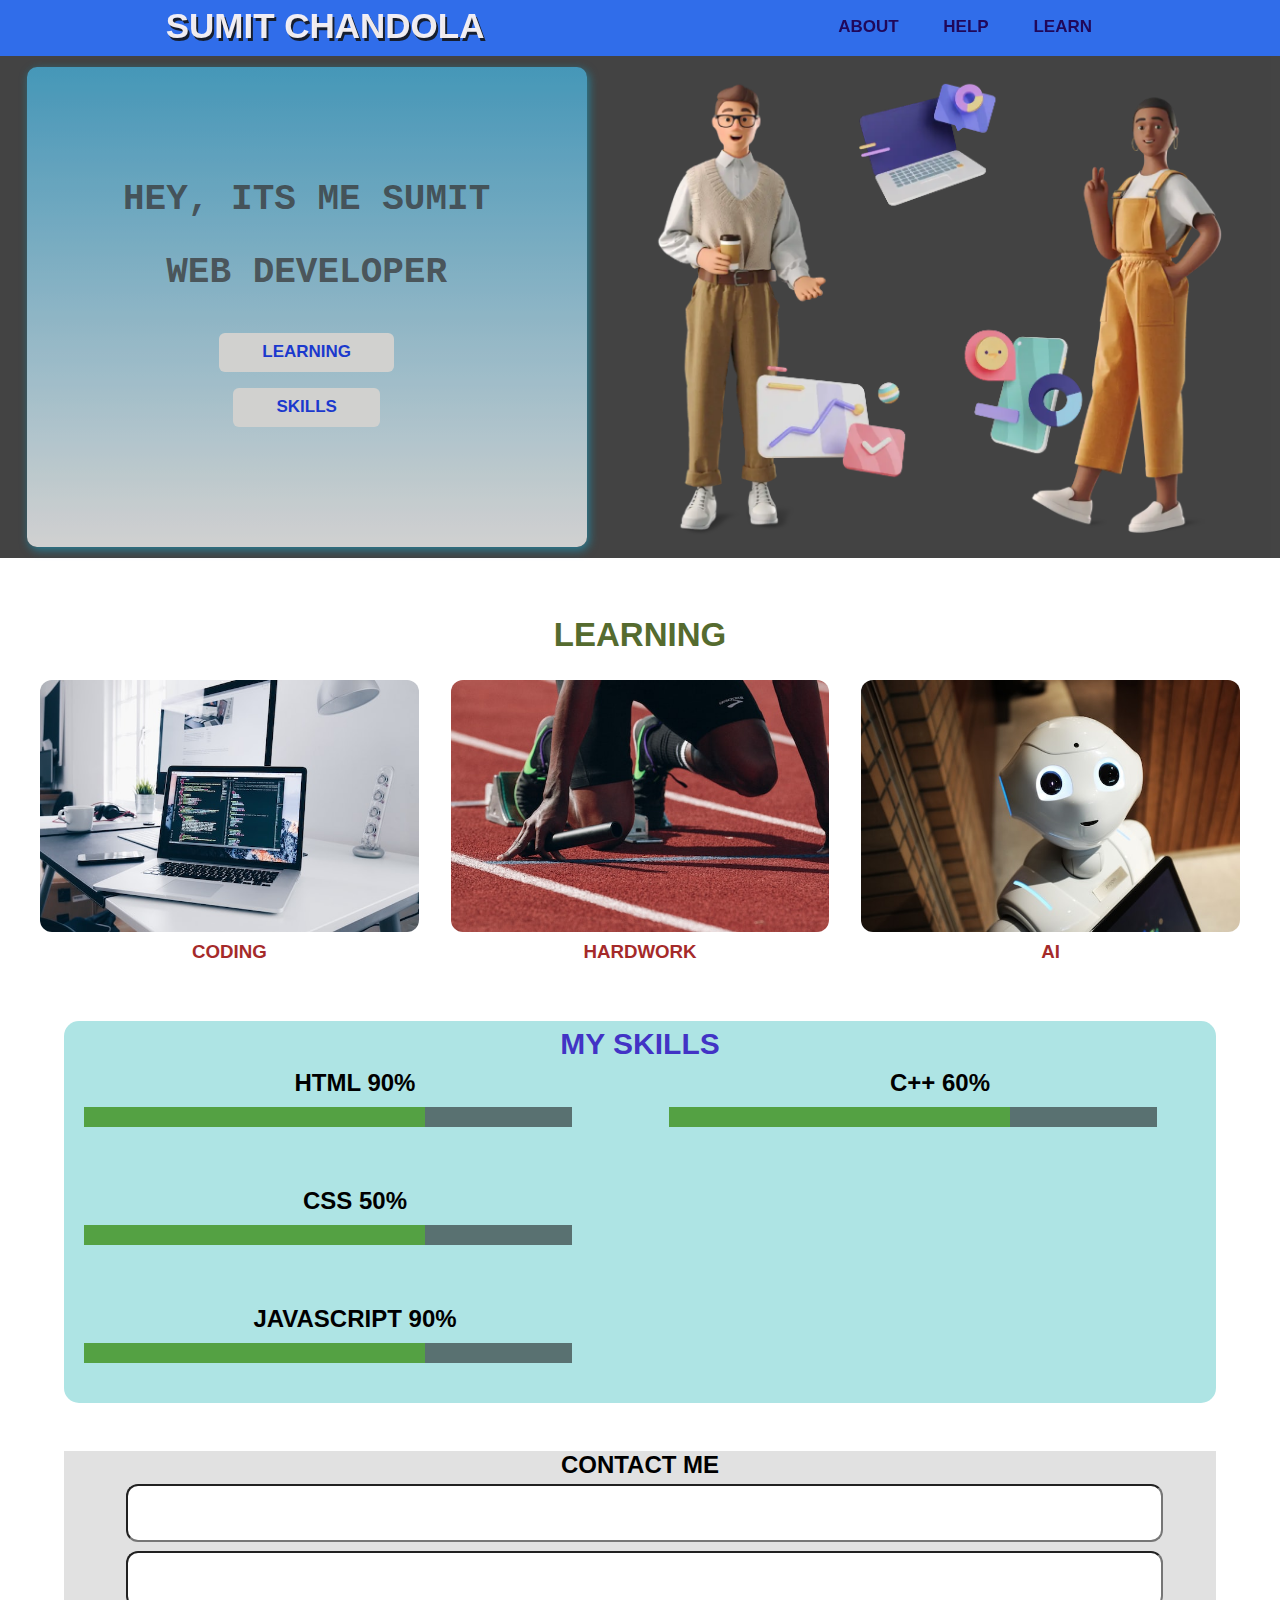
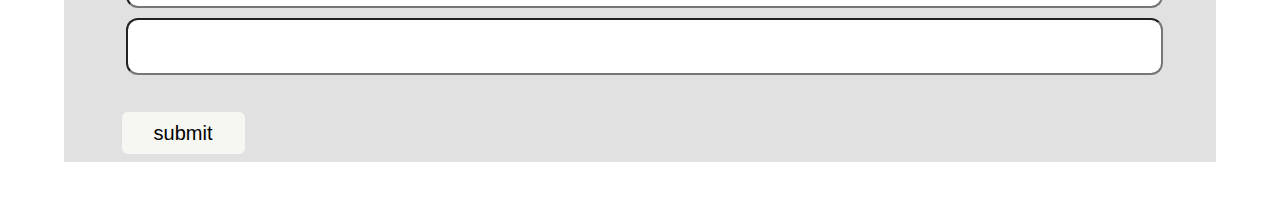
==== task 2/index.html @ cefd3382 "commit task2" ====
<!DOCTYPE html>
<html lang="en">

<head>
    <meta charset="UTF-8">
    <meta http-equiv="X-UA-Compatible" content="IE=edge">
    <meta name="viewport" content="width=device-width, initial-scale=1.0">
    <title>MY PORTFOLIO</title>
    <link rel="stylesheet" href="style.css">
</head>

<body>
    <header>
        <div class="nav-bar">
            <div id="left">SUMIT CHANDOLA</div>
            <div id="right">

                <li><a href="">ABOUT</a></li>
                <li><a href="">HELP</a></li>

                <li><a href="">LEARN</a></li>
            </div>
        </div>
    </header>
    <main>
        <div class="container">

            <div id="intro">
                <h2>HEY, ITS ME SUMIT</h2>
                <h2>WEB DEVELOPER</h2>
                <button> <a href="">LEARNING</a> </button>
                <button><a href="">SKILLS</a></button>
            </div>
            <div id="img-container">
                <img src="./images/portfolio image.webp" alt="">
            </div>
        </div>

    </main>
    <section>
        <h2>LEARNING</h2>
        <div id="learn-stacks">
            <div id="flex-content">
                <img src="./images/code.jpg" alt="">
                <h3 id="text">CODING</h3>
            </div>
            <div id="flex-content">
                <img src="./images/hardwork.jpg" alt="">
                <h3 id="text">HARDWORK</h3>
            </div>

            <div id="flex-content">
                <img src="./images/robot.jpg" alt="">
                <h3 id="text">AI</h3>
            </div>

        </div>
    </section>
    <div id="skill-container">
        <div id="skill">
            <h2>MY SKILLS</h2>
        </div>

        <div id="skill-section">

            <div id="grid-item">
                <div id="sub">
                    <h2>HTML <span>90%</span> </h2>
                </div>
                <div id="progress">
                    <div>
                        <span></span>
                    </div>
                </div>
            </div>
            <div id="grid-item">
                <div id="sub">
                    <h2>CSS <span>50%</span> </h2>
                </div>
                <div id="progress">
                    <div>
                        <span></span>
                    </div>
                </div>
            </div>
            <div id="grid-item">
                <div id="sub">
                    <h2>JAVASCRIPT <span>90%</span> </h2>
                </div>
                <div id="progress">
                    <div>
                        <span></span>
                    </div>
                </div>
            </div>
            <div id="grid-item">
                <div id="sub">
                    <h2>C++ <span>60%</span> </h2>
                </div>
                <div id="progress">
                    <div>
                        <span></span>
                    </div>
                </div>
            </div>

        </div>
    </div>
    <footer>
        <h2> CONTACT ME</h2>
        <form id="contact-form">
            <div>

                <input type="text" id="name">
            </div>
            <div>

                <input type="email" id="email">
            </div>
            <div>

                <input type="number" id="contact">
            </div>

            <div>
                <button>submit</button>
            </div>



        </form>


    </footer>

  

</body>

</html>
---- task 2/style.css ----
*{
    margin:0;
    padding:0;
    box-sizing: border-box;
font-family: Verdana, Geneva, Tahoma, sans-serif;
}

header{
    position:fixed;
    display: block;
    z-index: 1;
    width: 100%;
    top:0;

    min-height: 3.5rem;
    background-color: rgba(23, 92, 231, 0.893);
    /* margin-bottom: 4rem; */
}
.nav-bar,#right{
    padding-top:3px;
    display:flex;
    justify-content: space-around;
    align-items: center;
}
/* #right{
    display: flex;
    justify-content: space-between;
} */
header #left{
    font-size: 35px;
    font-weight: 600;
    color: rgba(252, 247, 247, 0.947);
    z-index: 2;
    text-shadow: 2px 3px rgba(19, 19, 19, 0.872);
}
a,li{
    color:rgb(32, 8, 90);
    list-style: none;
    text-decoration: none;
    padding:0.7rem;
    font-size: 17px;
    
    font-weight: 700;
}
li:hover{
    background-color: rgb(217, 226, 233);
    border-radius: 4px;
}
a:hover{
  color:rgba(249, 13, 13, 0.845);
}
main{
    margin-top: 3.5rem;
    opacity: 0.98;
}
.container{
 
    display:flex;
    align-items: center;
    justify-content: space-evenly;
    text-align: center;
    background: rgba(0, 0, 0, 0.748);
    
}
  #img-container , #intro{
    width:50%;
    font-size: 24px;
   object-fit: cover;
   background-repeat: no-repeat;
  

}
button{
    margin:0.5rem auto;
    background-color: rgb(246, 246, 243);
  padding:0.6rem 2rem;
  border-radius: 6px;
  outline: none;
  border: none;
    
}
button a{
    color: rgb(14, 52, 241);
}
#intro {
    display: flex;
    flex-direction: column;
    justify-content: center;
    color: rgba(51, 50, 50, 0.777);
    opacity:0.8;
    width:35rem;
    
    height:30rem;
    /* padding-top:10rem; */
    /* margin-left:2rem; */
    /* height:480px;  */
    border-radius: 10px;
    background: linear-gradient(to bottom,rgb(67, 171, 213),rgba(255, 255, 255, 0.949));
    box-shadow: 2px 3px 10px rgba(16, 173, 217, 0.698);
}
#intro h2{
    margin-bottom:2rem;
    font-weight: 800;
    font-family: monospace;
}
#img-container img{
    width:95%;
    
}
section h2{
    margin-top: 3rem;
    height:4rem;
    text-align: center;
    font-size: 33px;
color: darkolivegreen;
}
section{

    margin:0 30px;
    padding: 10px 10px;
  
}
section #learn-stacks{

    display: flex;
    justify-content:center;
    align-items: center;
    gap:2rem;
    /* flex-wrap: wrap; */
}

#flex-content img{
    width:100%;
    border-radius: 12px;
transition:transform 0.8s ease-in-out;
}
#flex-content img:hover{
    transform: scale(1.06);

}
#flex-content #text{
    margin-top: 5px;
    text-align: center;
    color:brown
}

 h2{
    text-align: center;
}
footer{
     background: rgba(0, 0, 0, 0.116);
}
footer, #skill-container{
   
   
    width:90%;
    margin:auto;
  
    margin-top:3rem;
    margin-bottom: 3rem;
}
#contact-form{
   
    display:flex;
    flex-direction: column;
  justify-content: center;

}
#contact-form div{
    width:90%;
    margin:auto;

}
input{
    width:100%;
  
   margin: 0.3rem; 
    padding:1.2rem 1rem;
    
    border-radius: 12px;

}
footer button{
 margin-top:2rem;
 font-size: 20px;
}

#skill-container{
    border-radius: 15px;
    background-color: rgba(76, 195, 195, 0.45);
}
#skill-section{
    display:grid;
    grid:repeat(3,100px)/auto-flow 1fr;
    gap: 18px;
}
#grid-item{
    padding:2px 5px 2px 20px;
}
  #skill h2{
    text-align: center;
    color: rgba(51, 26, 193, 0.889);
    font-weight: 700;
    font-size: 30px;
    padding: 6px 1px;
}
#progress  {
    margin-top: 10px;
    width:90%;
    height:20px;
  background-color: rgba(21, 21, 21, 0.558);
}
#progress div{
    width:70%;
    height:100%;
    background-color: rgba(79, 228, 4, 0.421);
}

@media screen and (max-width:525px ) and (min-width:370px){
   
   
    div#left{
    display: none;
    }
    #img-container{
       display: none;
     }
#learn-stacks{
    flex-wrap: wrap;
 }
}
@media screen and (max-width:1000px ) and ( min-width:525px){
 .container{
    flex-wrap: wrap;
 }
 #img-container{
    width:100%;
 }
#learn-stacks{
    flex-wrap: wrap;
 }

}
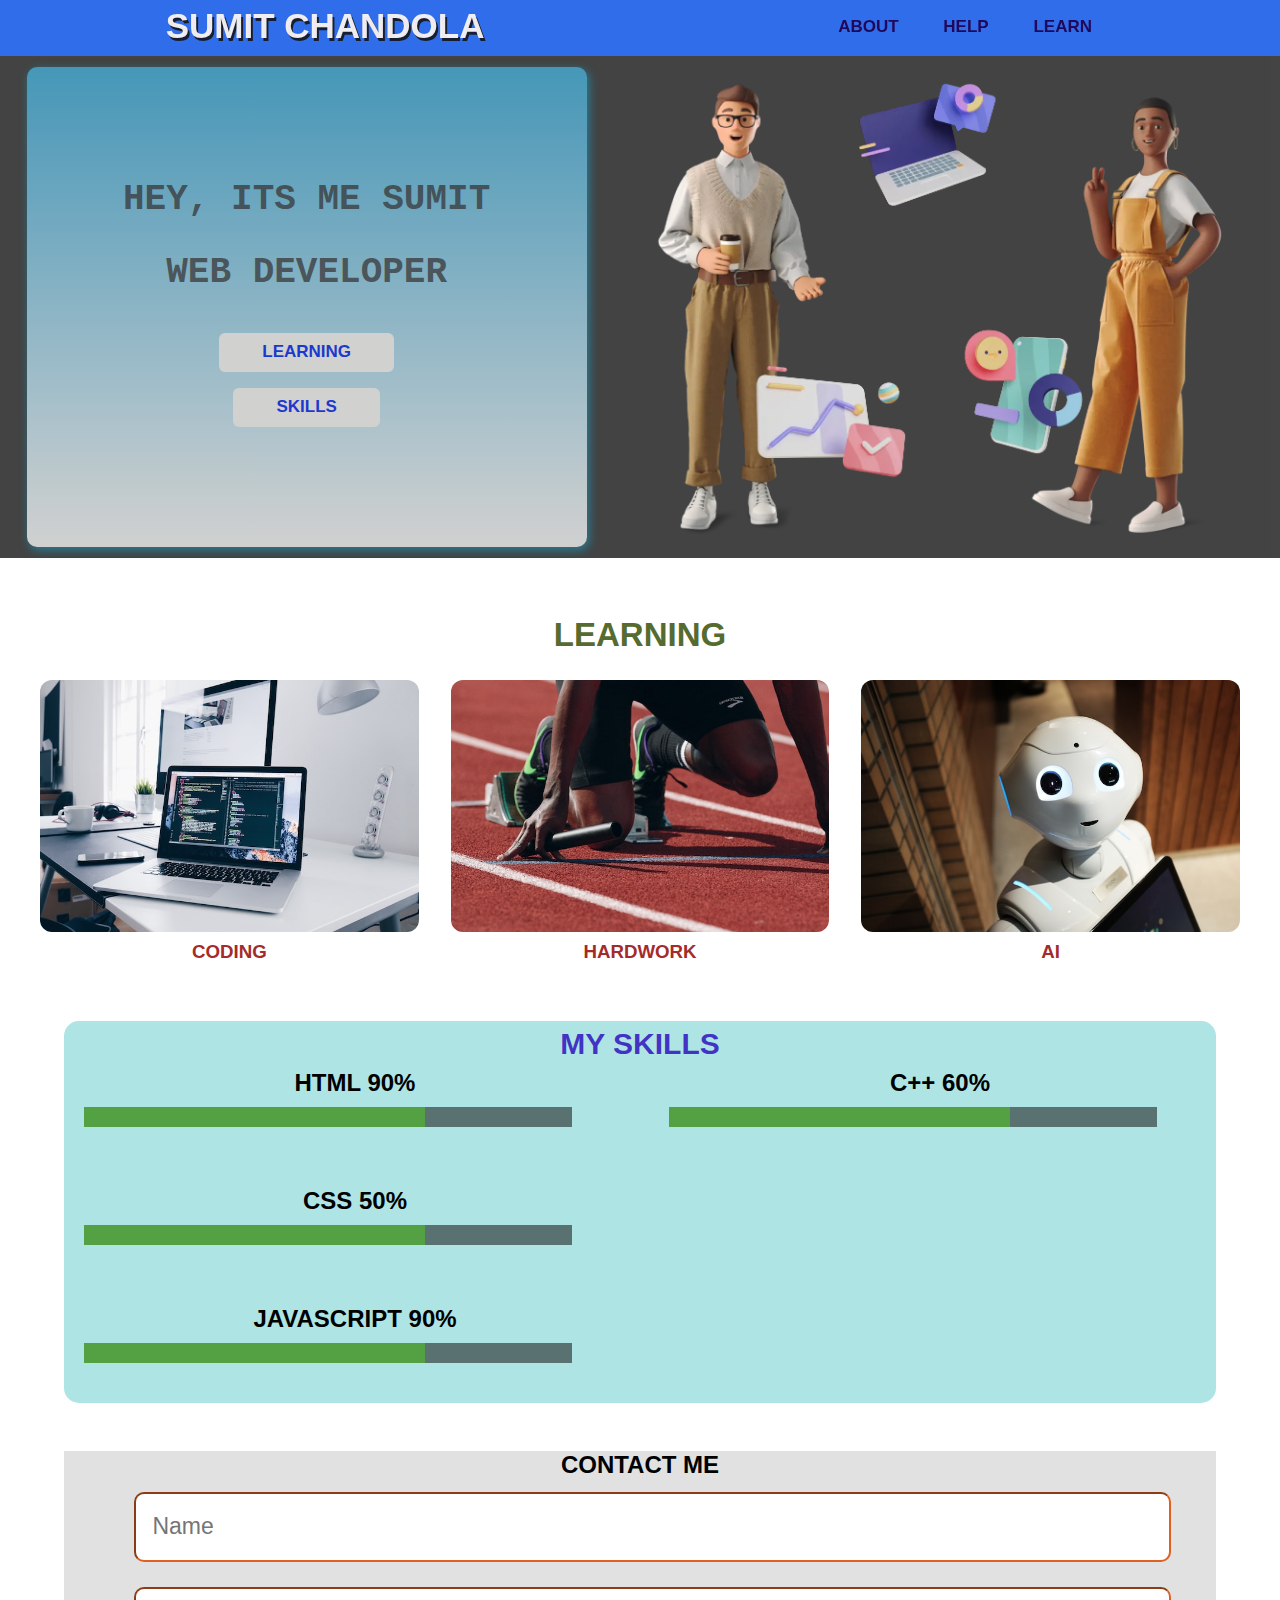
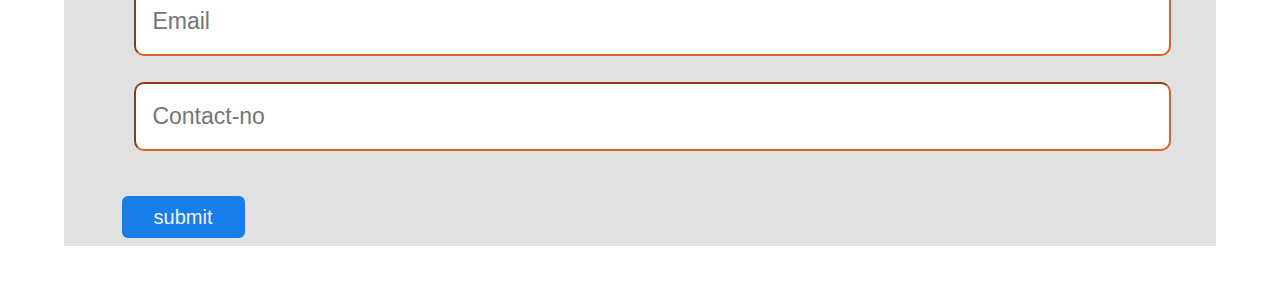
==== commit 0f09dbc5: "commit" ====
--- a/task 2/index.html
+++ b/task 2/index.html
@@ -111,18 +111,18 @@
         <form id="contact-form">
             <div>
 
-                <input type="text" id="name">
+                <input type="text" placeholder="Name" id="name">
             </div>
             <div>
 
-                <input type="email" id="email">
+                <input type="email" placeholder="Email" id="email">
             </div>
             <div>
 
-                <input type="number" id="contact">
+                <input type="number"  placeholder="Contact-no" id="contact">
             </div>
 
-            <div>
+            <div id="submit">
                 <button>submit</button>
             </div>
 
--- a/task 2/style.css
+++ b/task 2/style.css
@@ -173,12 +173,18 @@
 }
 input{
     width:100%;
-  
-   margin: 0.3rem; 
+  font-size: 23px;
+   margin: 0.8rem; 
     padding:1.2rem 1rem;
-    
-    border-radius: 12px;
-
+    outline: none;
+   border-color: rgb(223, 96, 33);
+  border-radius: 10px;
+   
+
+}
+#submit button{
+    color:rgb(242, 242, 248);
+    background: rgb(22, 125, 235);
 }
 footer button{
  margin-top:2rem;
@@ -216,7 +222,7 @@
     background-color: rgba(79, 228, 4, 0.421);
 }
 
-@media screen and (max-width:525px ) and (min-width:370px){
+@media screen and (max-width:525px ) and (min-width:350px){
    
    
     div#left{
